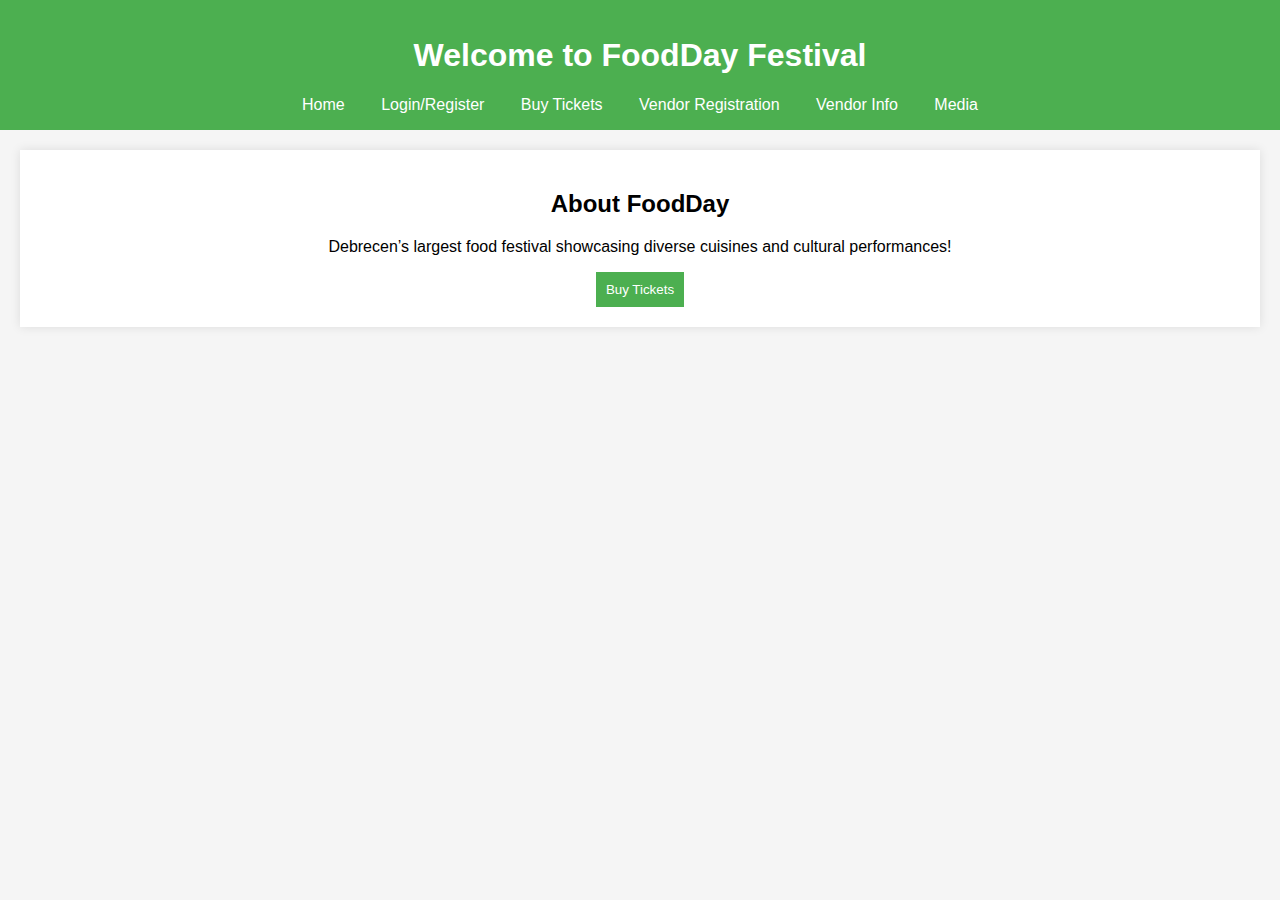
==== index.html @ 8a33e932 "Rename Index.html to index.html" ====
<!DOCTYPE html>
<html lang="en">
<head>
    <meta charset="UTF-8">
    <meta name="viewport" content="width=device-width, initial-scale=1.0">
    <title>FoodDay - Homepage</title>
    <link rel="stylesheet" href="style.css">
</head>
<body>
    <header>
        <h1>Welcome to FoodDay Festival</h1>
        <nav>
            <a href="index.html">Home</a>
            <a href="login.html">Login/Register</a>
            <a href="tickets.html">Buy Tickets</a>
            <a href="vendor-registration.html">Vendor Registration</a>
            <a href="vendor-info.html">Vendor Info</a>
            <a href="media.html">Media</a>
        </nav>
    </header>
    <section id="home-content">
        <h2>About FoodDay</h2>
        <p>Debrecen’s largest food festival showcasing diverse cuisines and cultural performances!</p>
        <button onclick="window.location.href='tickets.html'">Buy Tickets</button>
    </section>
</body>
</html>
---- style.css ----
body {
    font-family: Arial, sans-serif;
    margin: 0;
    padding: 0;
    text-align: center;
    background-color: #f5f5f5;
}

header {
    background-color: #4CAF50;
    padding: 1em;
    color: white;
}

nav a {
    color: white;
    margin: 0 1em;
    text-decoration: none;
}

section {
    margin: 20px;
    padding: 20px;
    background-color: #fff;
    box-shadow: 0 0 10px rgba(0, 0, 0, 0.1);
}

button {
    background-color: #4CAF50;
    color: white;
    padding: 10px;
    border: none;
    cursor: pointer;
}

button:hover {
    background-color: #45a049;
}
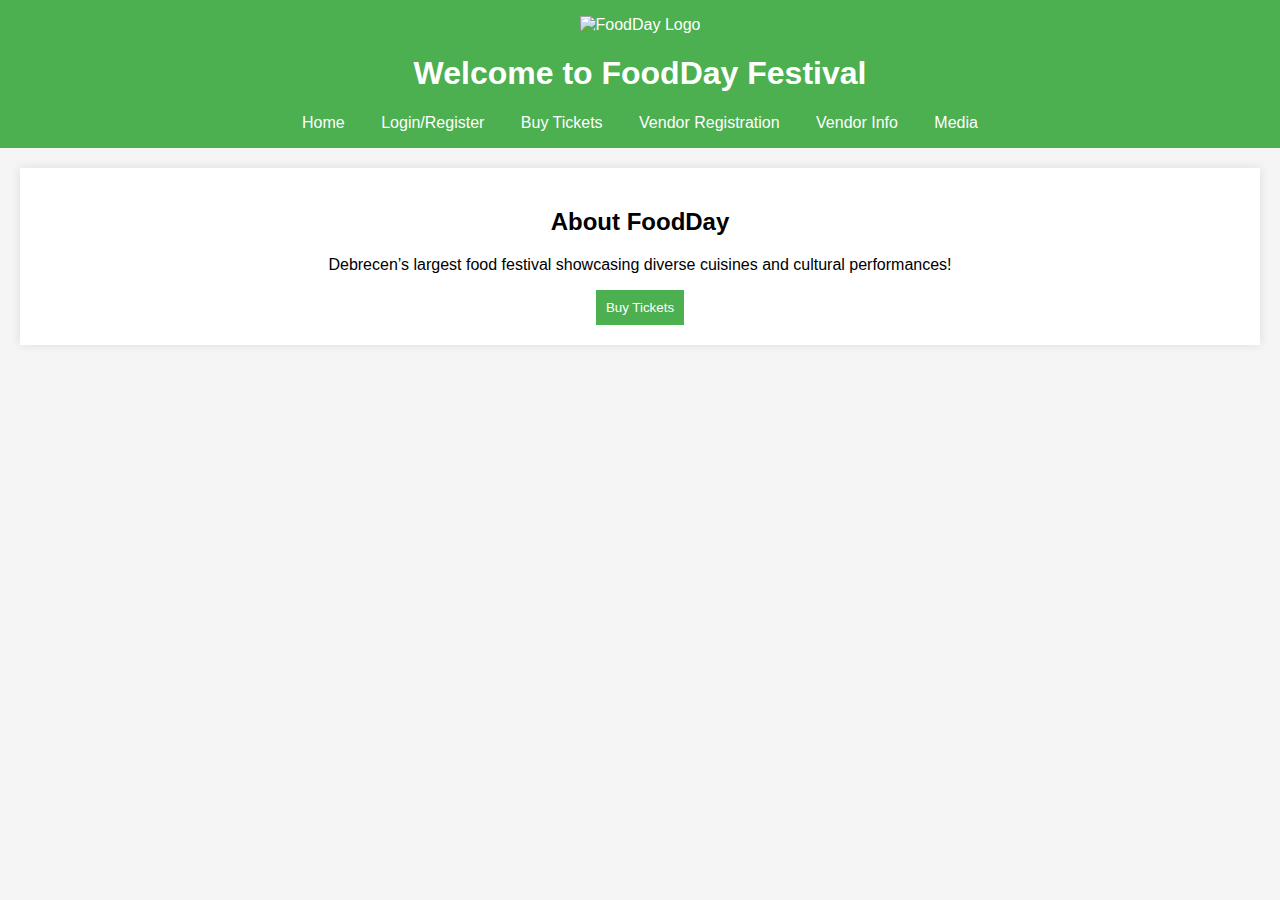
==== commit 726fc8b2: "Update index.html" ====
--- a/index.html
+++ b/index.html
@@ -8,6 +8,7 @@
 </head>
 <body>
     <header>
+        <img src="https://i.imgur.com/6DJgqy4.png" alt="FoodDay Logo" class="logo">
         <h1>Welcome to FoodDay Festival</h1>
         <nav>
             <a href="index.html">Home</a>
@@ -21,7 +22,7 @@
     <section id="home-content">
         <h2>About FoodDay</h2>
         <p>Debrecen’s largest food festival showcasing diverse cuisines and cultural performances!</p>
-        <button onclick="window.location.href='tickets.html'">Buy Tickets</button>
+        <button onclick="window.location.href='tickets.html'" class="cta-button">Buy Tickets</button>
     </section>
 </body>
 </html>
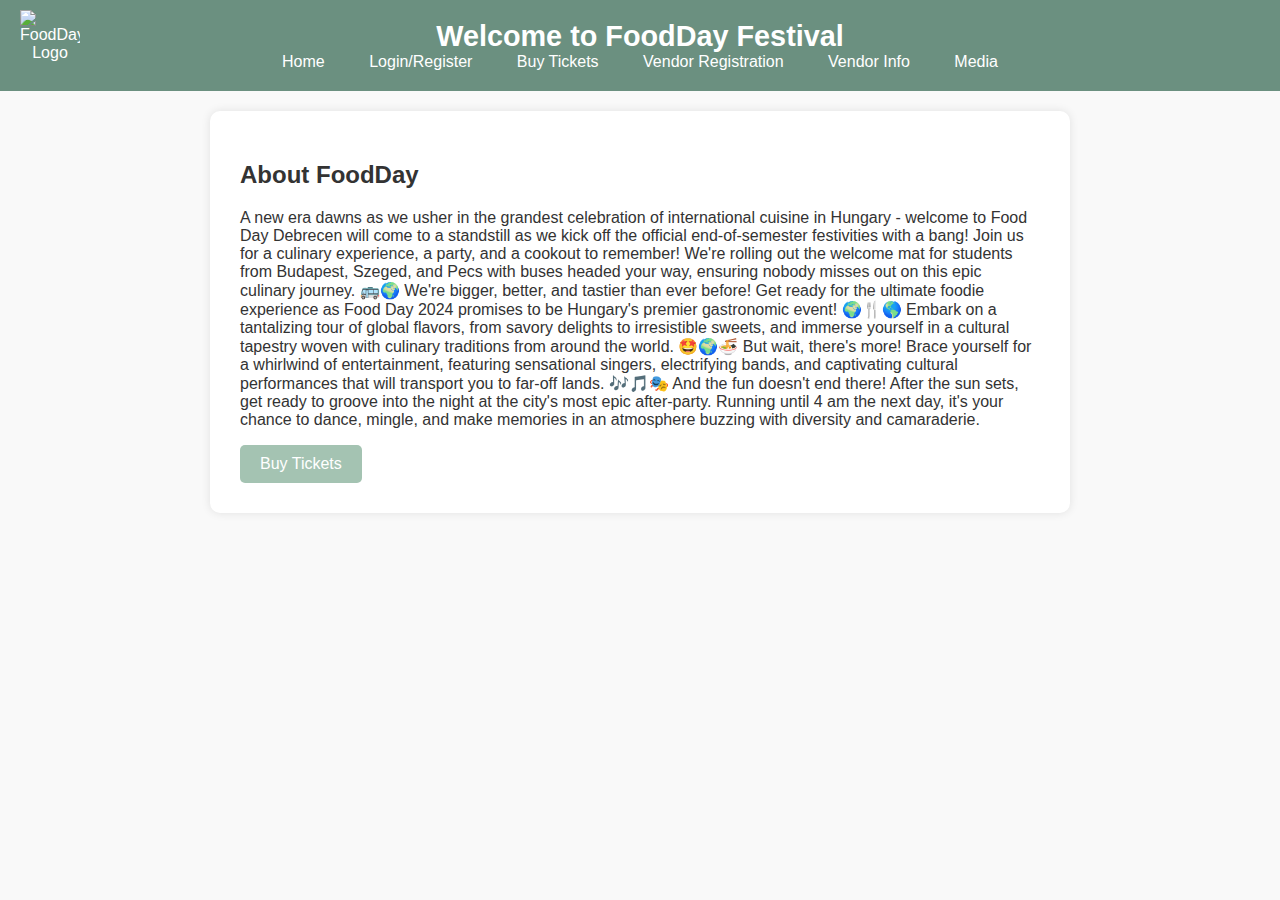
==== commit bc6d3bb5: "Update index.html" ====
--- a/index.html
+++ b/index.html
@@ -21,7 +21,14 @@
     </header>
     <section id="home-content">
         <h2>About FoodDay</h2>
-        <p>Debrecen’s largest food festival showcasing diverse cuisines and cultural performances!</p>
+        <p>A new era dawns as we usher in the grandest celebration of international cuisine in Hungary - welcome to Food Day 
+        Debrecen will come to a standstill as we kick off the official end-of-semester festivities with a bang! Join us for a culinary experience, a party, and a cookout to remember! 
+        We're rolling out the welcome mat for students from Budapest, Szeged, and Pecs with buses headed your way, ensuring nobody misses out on this epic culinary journey. 🚌🌍
+We're bigger, better, and tastier than ever before! Get ready for the ultimate foodie experience as Food Day 2024 promises to be Hungary's premier gastronomic event! 🌍🍴🌎
+Embark on a tantalizing tour of global flavors, from savory delights to irresistible sweets, and immerse yourself in a cultural tapestry woven with culinary traditions from around the world. 🤩🌍🍜
+But wait, there's more! Brace yourself for a whirlwind of entertainment, featuring sensational singers, electrifying bands, and captivating cultural performances that will transport you to far-off lands. 🎶🎵🎭
+And the fun doesn't end there! After the sun sets, get ready to groove into the night at the city's most epic after-party. Running until 4 am the next day, it's your chance to dance, mingle, and make memories 
+            in an atmosphere buzzing with diversity and camaraderie.</p>
         <button onclick="window.location.href='tickets.html'" class="cta-button">Buy Tickets</button>
     </section>
 </body>
--- a/style.css
+++ b/style.css
@@ -1,38 +1,103 @@
+/* General Styles */
 body {
     font-family: Arial, sans-serif;
     margin: 0;
     padding: 0;
-    text-align: center;
-    background-color: #f5f5f5;
+    background-color: #f9f9f9;
+    color: #333;
 }
 
 header {
-    background-color: #4CAF50;
-    padding: 1em;
+    background-color: #6B9080;
     color: white;
+    padding: 20px 0;
+    text-align: center;
+    position: relative;
+}
+
+header .logo {
+    width: 60px;
+    height: auto;
+    position: absolute;
+    left: 20px;
+    top: 10px;
+}
+
+header h1 {
+    font-size: 1.8em;
+    margin: 0;
 }
 
 nav a {
     color: white;
-    margin: 0 1em;
+    margin: 0 10px;
     text-decoration: none;
+    padding: 10px;
+}
+
+nav a:hover {
+    background-color: #A4C3B2;
+    border-radius: 4px;
 }
 
 section {
-    margin: 20px;
-    padding: 20px;
-    background-color: #fff;
+    padding: 30px;
+    max-width: 800px;
+    margin: 0 auto;
+    background-color: #ffffff;
     box-shadow: 0 0 10px rgba(0, 0, 0, 0.1);
+    border-radius: 10px;
+    margin-top: 20px;
 }
 
-button {
-    background-color: #4CAF50;
+/* Modern Button Styles */
+.cta-button {
+    background-color: #A4C3B2;
     color: white;
-    padding: 10px;
     border: none;
+    padding: 10px 20px;
+    font-size: 1em;
     cursor: pointer;
+    border-radius: 5px;
+    transition: background-color 0.3s;
 }
 
-button:hover {
-    background-color: #45a049;
+.cta-button:hover {
+    background-color: #88A091;
 }
+
+/* Ticketing Page and Payment Styles */
+.payment-options {
+    display: flex;
+    gap: 10px;
+    margin: 10px 0;
+}
+
+.card-logo {
+    width: 50px;
+    height: auto;
+}
+
+label {
+    display: block;
+    margin: 10px 0 5px;
+    font-weight: bold;
+}
+
+input[type="text"],
+input[type="password"],
+select {
+    width: 100%;
+    padding: 8px;
+    margin-bottom: 15px;
+    border: 1px solid #ddd;
+    border-radius: 4px;
+}
+
+input[type="text"]:focus,
+input[type="password"]:focus,
+select:focus {
+    outline: none;
+    border-color: #A4C3B2;
+    box-shadow: 0 0 5px rgba(164, 195, 178, 0.5);
+}
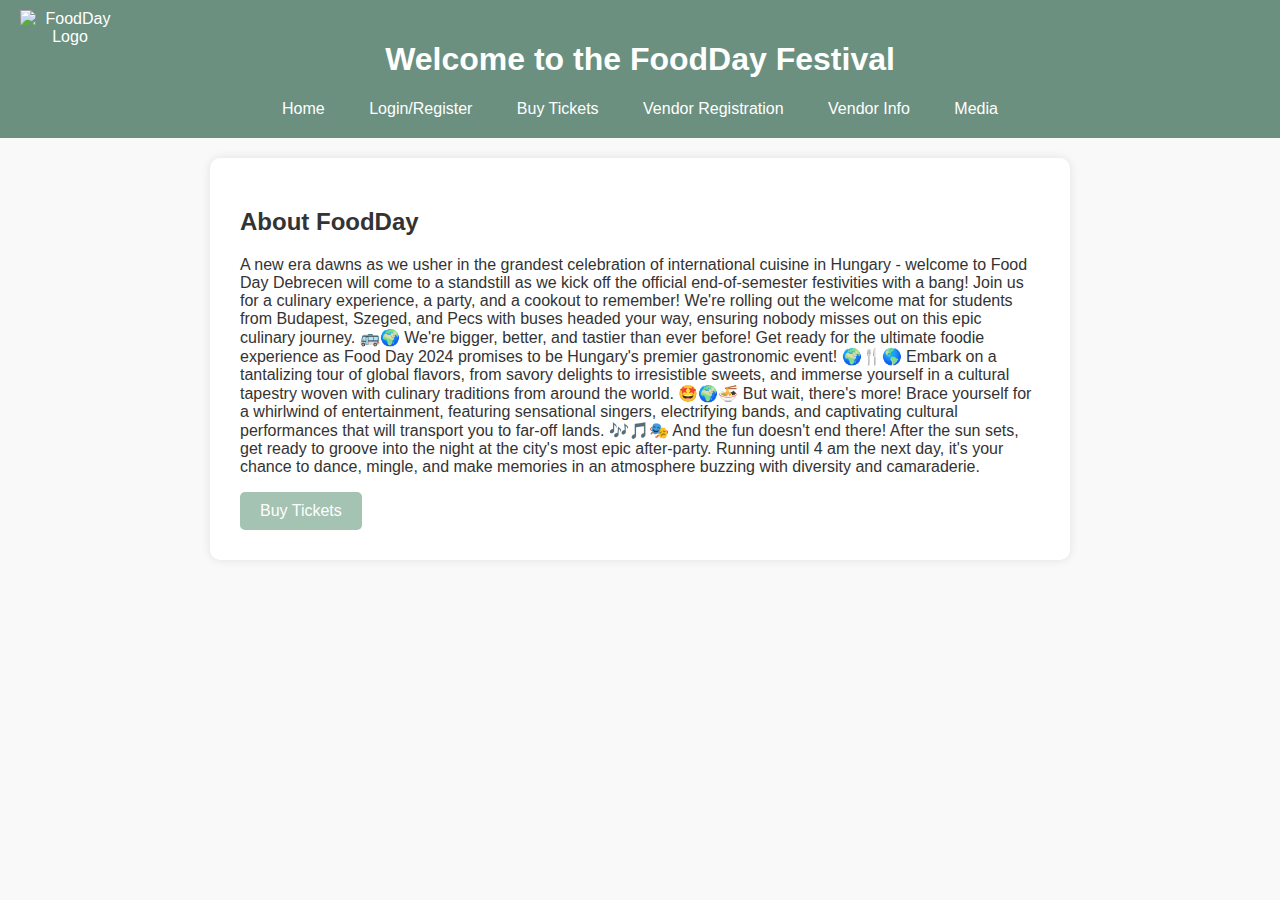
==== commit 59d81513: "Update index.html" ====
--- a/index.html
+++ b/index.html
@@ -9,7 +9,10 @@
 <body>
     <header>
         <img src="https://i.imgur.com/6DJgqy4.png" alt="FoodDay Logo" class="logo">
-        <h1>Welcome to FoodDay Festival</h1>
+        <h1>
+            Welcome to the FoodDay Festival
+        
+        </h1>
         <nav>
             <a href="index.html">Home</a>
             <a href="login.html">Login/Register</a>
--- a/style.css
+++ b/style.css
@@ -16,11 +16,13 @@
 }
 
 header .logo {
-    width: 60px;
-    height: auto;
+    width: 100px;  /* Adjust this to your desired width */
+    height: auto;  /* This keeps the aspect ratio consistent */
     position: absolute;
     left: 20px;
     top: 10px;
+}
+
 }
 
 header h1 {
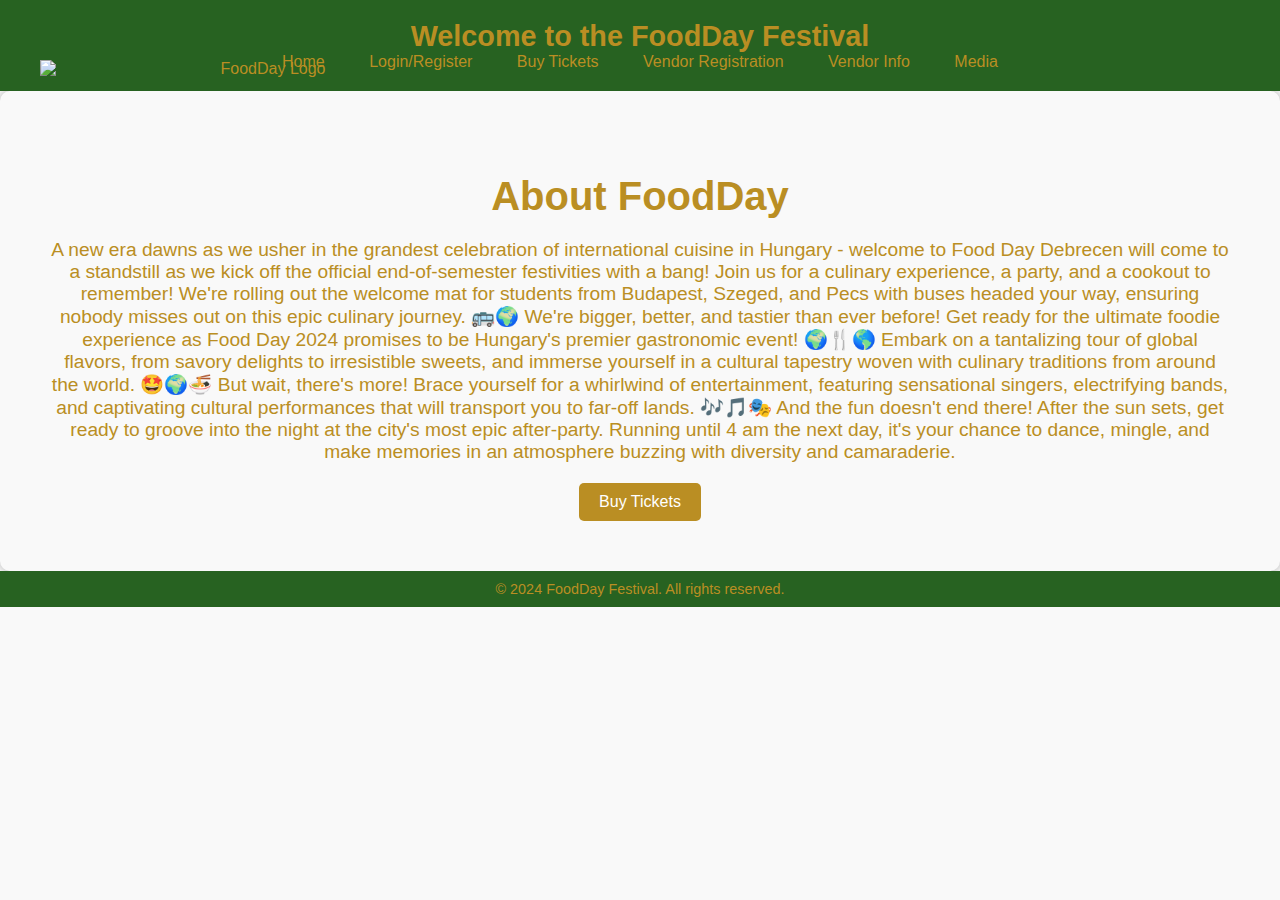
==== commit 1ab6c21c: "Update index.html" ====
--- a/index.html
+++ b/index.html
@@ -36,3 +36,7 @@
     </section>
 </body>
 </html>
+
+<footer>
+    <p>&copy; 2024 FoodDay Festival. All rights reserved.</p>
+</footer>
--- a/style.css
+++ b/style.css
@@ -4,25 +4,23 @@
     margin: 0;
     padding: 0;
     background-color: #f9f9f9;
-    color: #333;
+    color: #BA8E23; /* Updated font color */
 }
 
-header {
-    background-color: #6B9080;
-    color: white;
+header, footer {
+    background-color: #276221; /* Dark green color for header and footer */
+    color: #BA8E23; /* Golden font color */
     padding: 20px 0;
     text-align: center;
     position: relative;
 }
 
 header .logo {
-    width: 100px;  /* Adjust this to your desired width */
-    height: auto;  /* This keeps the aspect ratio consistent */
+    width: 450px;  /* Adjust size if needed */
+    height: auto;
     position: absolute;
-    left: 20px;
-    top: 10px;
-}
-
+    left: 40px;
+    top: 60px;
 }
 
 header h1 {
@@ -31,31 +29,56 @@
 }
 
 nav a {
-    color: white;
+    color: #BA8E23; /* Golden color for links */
     margin: 0 10px;
     text-decoration: none;
     padding: 10px;
 }
 
 nav a:hover {
-    background-color: #A4C3B2;
+    background-color: #A4C3B2; /* Lighter green for hover effect */
     border-radius: 4px;
 }
 
-section {
-    padding: 30px;
-    max-width: 800px;
-    margin: 0 auto;
-    background-color: #ffffff;
-    box-shadow: 0 0 10px rgba(0, 0, 0, 0.1);
-    border-radius: 10px;
-    margin-top: 20px;
+/* Footer Styling */
+footer {
+    background-color: #276221;
+    padding: 10px;
+    color: #BA8E23;
+    font-size: 0.9em;
 }
 
-/* Modern Button Styles */
+footer p {
+    margin: 0;
+}
+
+/* Homepage Background */
+#home-content {
+    background-image: url('../images/food.jpg'); /* Path to the image */
+    background-size: cover;
+    background-repeat: no-repeat;
+    background-position: center;
+    padding: 50px;
+    color: #BA8E23; /* Golden font color for readability */
+    text-align: center;
+    border-radius: 10px;
+    box-shadow: 0 0 10px rgba(0, 0, 0, 0.3);
+}
+
+#home-content h2 {
+    font-size: 2.5em;
+    margin-bottom: 20px;
+}
+
+#home-content p {
+    font-size: 1.2em;
+    margin-bottom: 20px;
+}
+
+/* Button Styles */
 .cta-button {
-    background-color: #A4C3B2;
-    color: white;
+    background-color: #BA8E23; /* Golden button color */
+    color: #ffffff; /* White text for contrast */
     border: none;
     padding: 10px 20px;
     font-size: 1em;
@@ -65,41 +88,6 @@
 }
 
 .cta-button:hover {
-    background-color: #88A091;
+    background-color: #A4C3B2; /* Light green for hover */
+    color: white;
 }
-
-/* Ticketing Page and Payment Styles */
-.payment-options {
-    display: flex;
-    gap: 10px;
-    margin: 10px 0;
-}
-
-.card-logo {
-    width: 50px;
-    height: auto;
-}
-
-label {
-    display: block;
-    margin: 10px 0 5px;
-    font-weight: bold;
-}
-
-input[type="text"],
-input[type="password"],
-select {
-    width: 100%;
-    padding: 8px;
-    margin-bottom: 15px;
-    border: 1px solid #ddd;
-    border-radius: 4px;
-}
-
-input[type="text"]:focus,
-input[type="password"]:focus,
-select:focus {
-    outline: none;
-    border-color: #A4C3B2;
-    box-shadow: 0 0 5px rgba(164, 195, 178, 0.5);
-}
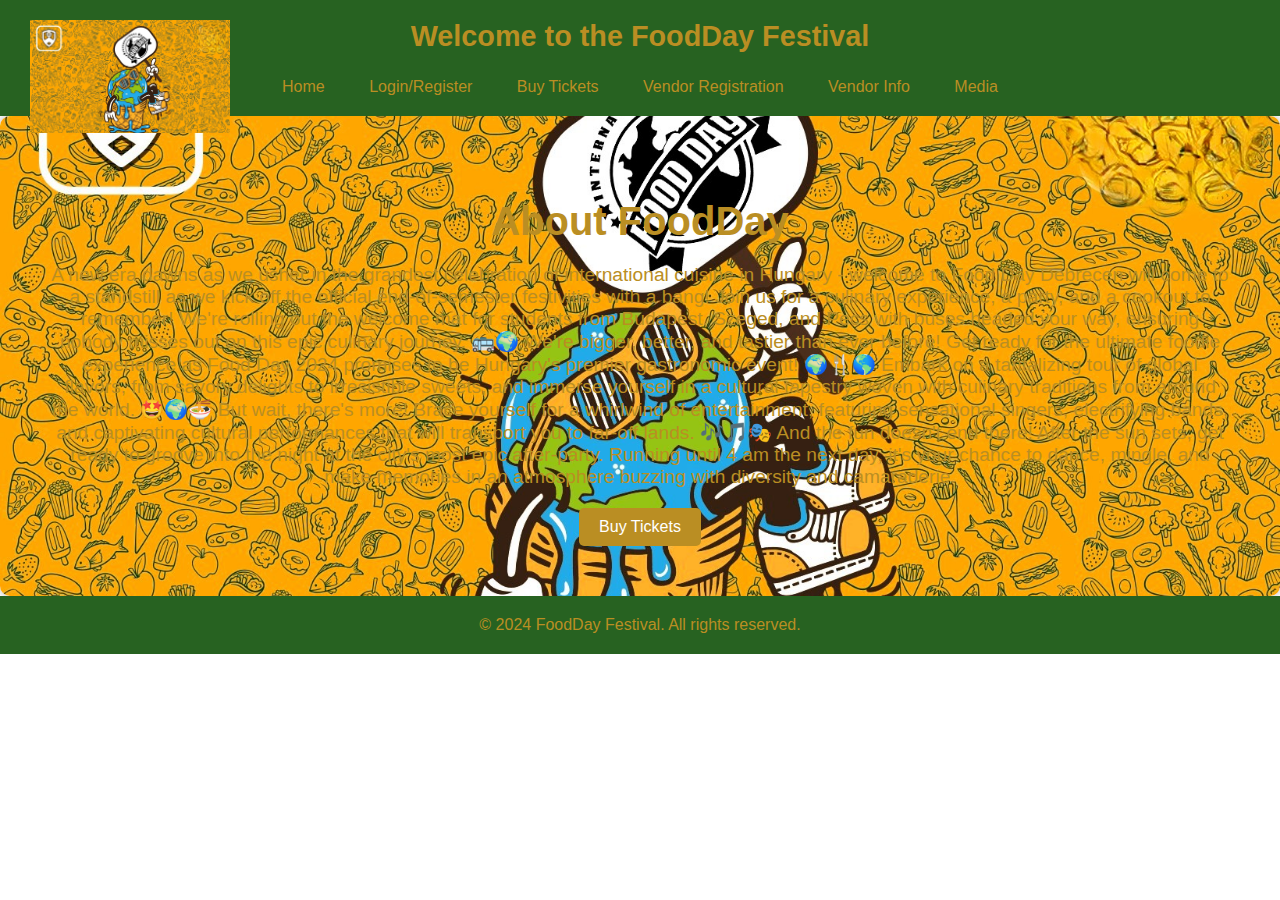
==== commit 7f72317e: "Update index.html" ====
--- a/index.html
+++ b/index.html
@@ -8,7 +8,7 @@
 </head>
 <body>
     <header>
-        <img src="https://i.imgur.com/6DJgqy4.png" alt="FoodDay Logo" class="logo">
+        <img src="food.jpg" alt="FoodDay Logo" class="logo">
         <h1>
             Welcome to the FoodDay Festival
         
--- a/style.css
+++ b/style.css
@@ -3,7 +3,7 @@
     font-family: Arial, sans-serif;
     margin: 0;
     padding: 0;
-    background-color: #f9f9f9;
+    background-color:  rgba(255, 255, 255);
     color: #BA8E23; /* Updated font color */
 }
 
@@ -16,28 +16,37 @@
 }
 
 header .logo {
-    width: 450px;  /* Adjust size if needed */
+    width: 200px;  /* Adjust size if needed */
     height: auto;
     position: absolute;
-    left: 40px;
-    top: 60px;
+    left: 30px;
+    top: 20px;
 }
 
+/* Header Styling */
 header h1 {
     font-size: 1.8em;
     margin: 0;
+    padding-bottom: 10px; /* Adds space below the header text */
+}
+
+/* Navigation Styling */
+nav {
+    margin-top: 15px; /* Adds space above the navigation links */
 }
 
 nav a {
-    color: #BA8E23; /* Golden color for links */
+    color: #BA8E23;
     margin: 0 10px;
     text-decoration: none;
     padding: 10px;
 }
 
 nav a:hover {
-    background-color: #A4C3B2; /* Lighter green for hover effect */
+    background-color: #A4C3B2;
     border-radius: 4px;
+}
+
 }
 
 /* Footer Styling */
@@ -52,17 +61,19 @@
     margin: 0;
 }
 
-/* Homepage Background */
 #home-content {
-    background-image: url('../images/food.jpg'); /* Path to the image */
+    background-image: url('food.jpg'); /* Path to the image */
     background-size: cover;
     background-repeat: no-repeat;
     background-position: center;
     padding: 50px;
-    color: #BA8E23; /* Golden font color for readability */
+    color: #BA8E23;
     text-align: center;
     border-radius: 10px;
     box-shadow: 0 0 10px rgba(0, 0, 0, 0.3);
+
+    /* Make the background semi-transparent */
+    background-color: rgba(255, 255, 255, 0.8); /* White with 80% opacity */
 }
 
 #home-content h2 {
